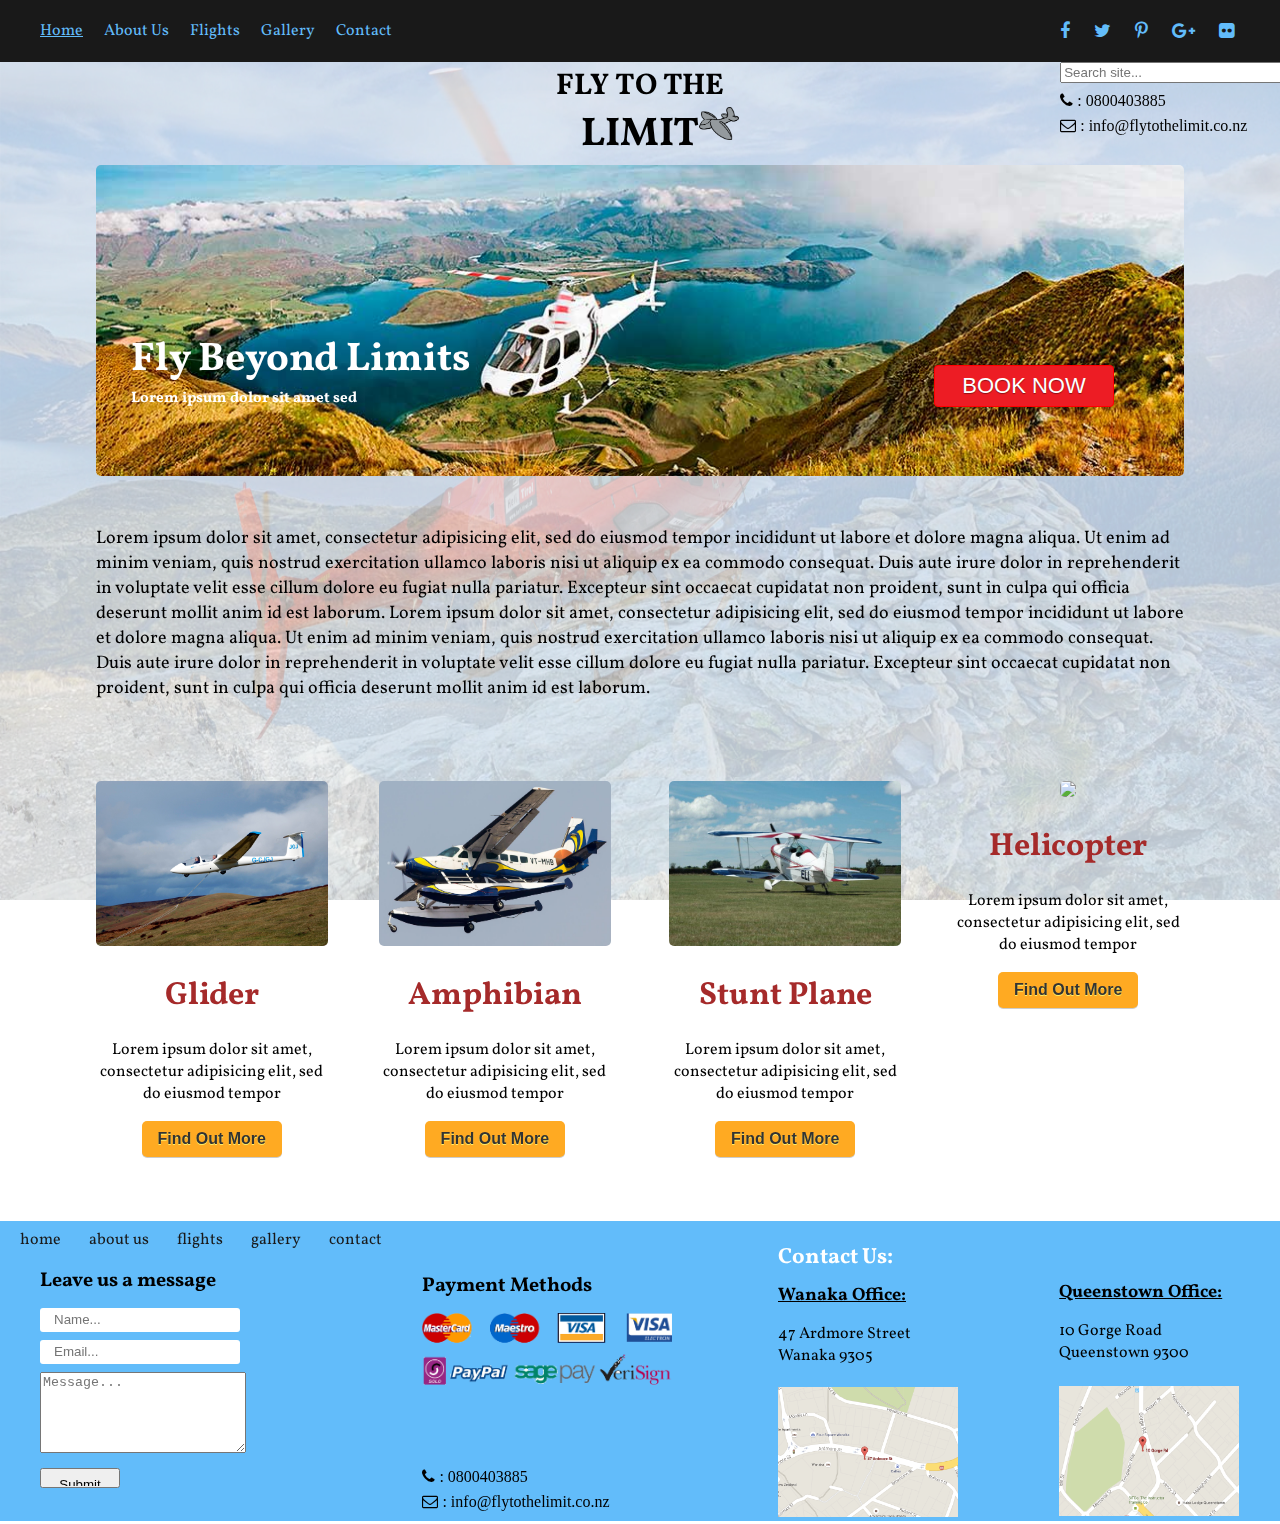
==== index.html @ a2a32951 "final website" ====
<!doctype html>
<html lang="en">

	<head>
		<meta charset="utf-8">
		<title>Home</title>
		<meta name="description" content="Between 150 and 160 characters">
		<link rel="stylesheet" href="css/styles.css">
		<link href='https://fonts.googleapis.com/css?family=Vollkorn' rel='stylesheet' type='text/css'>
		<link rel="stylesheet" href="https://maxcdn.bootstrapcdn.com/font-awesome/4.5.0/css/font-awesome.min.css">
		</head>

	<body>
		<div id="bg-image">
			<img src="images/bg.jpg">
			<img src="images/3.jpg">
		</div>

		<nav>
				<ul>
					<li><a href="index.html" id="active-site">Home</a></li>
					<li><a href="aboutUs.html">About Us</a></li>
					<li><a href="flights.html">Flights</a></li>
					<li><a href="gallery.html">Gallery</a></li>
					<li><a href="contact.html">Contact</a></li>
				</ul>

				<ul id="social">
					<li><a href="#"><i class="fa fa-facebook"></i></a></li>
					<li><a href="#"><i class="fa fa-twitter"></i></a></li>
					<li><a href="#"><i class="fa fa-pinterest-p"></i></a></li>
					<li><a href="#"><i class="fa fa-google-plus"></i></a></li>
					<li><a href="#"><i class="fa fa-flickr"></i></a></li>
				</ul>
		</nav>

		<div id="logo-box">
			<div id="logo">
				<h1>fly to the <span>limit<img src="images/logo.png" id="logo-img"></span></h1>
			</div>
			<div id="contact-mail">
				<input type="search" name="search" placeholder="Search site..." size="25" results='3'></input>
				<i class="fa fa-phone" aria-hidden="true">
					<span class="footer-span">  :  0800403885</span>
				</i><br>
				
				<i class="fa fa-envelope-o" aria-hidden="true">
					<span class="footer-span">  :  info@flytothelimit.co.nz</span>
				</i>

				
			</div>
		</div>

		<div id="image-box">
			<div id="main-image">
				<img src="images/home-image1.jpg">
				<a href="book-now.html"><button id="book-now">Book Now</button></a>
				<h1>Fly Beyond Limits <span>Lorem ipsum dolor sit amet sed</span> </h1>

				<p>Lorem ipsum dolor sit amet, consectetur adipisicing elit, sed do eiusmod
				tempor incididunt ut labore et dolore magna aliqua. Ut enim ad minim veniam,
				quis nostrud exercitation ullamco laboris nisi ut aliquip ex ea commodo
				consequat. Duis aute irure dolor in reprehenderit in voluptate velit esse
				cillum dolore eu fugiat nulla pariatur. Excepteur sint occaecat cupidatat non
				proident, sunt in culpa qui officia deserunt mollit anim id est laborum.
				Lorem ipsum dolor sit amet, consectetur adipisicing elit, sed do eiusmod
				tempor incididunt ut labore et dolore magna aliqua. Ut enim ad minim veniam,
				quis nostrud exercitation ullamco laboris nisi ut aliquip ex ea commodo
				consequat. Duis aute irure dolor in reprehenderit in voluptate velit esse
				cillum dolore eu fugiat nulla pariatur. Excepteur sint occaecat cupidatat non
				proident, sunt in culpa qui officia deserunt mollit anim id est laborum.
				</p>
			</div>
			
		</div>

		<section>

			<div id="main-box">
				<div id="left-box">

					<div id="left-1">
						<img src="images/5.jpg" class="images">
						<h1><a href="#" class="images-heading">Glider</a></h1>
						<p>Lorem ipsum dolor sit amet, consectetur adipisicing elit, sed do eiusmod
						tempor
						</p>
						<a href="flights.html"><button class="find-out">Find Out More</button></a>
					</div>
				
					<div id="left-2">
						<img src="images/amphibian.jpg"class="images">
						<h1><a href="flights.html" class="images-heading">Amphibian</a></h1>
						<p>Lorem ipsum dolor sit amet, consectetur adipisicing elit, sed do eiusmod
						tempor
						</p>
						<a href="flights.html"><button class="find-out">Find Out More</button></a>	
					</div>

				</div>

				<div id="right-box">

					<div id="right-1">
						<img src="images/stunt-plane.jpg"class="images">
						<h1><a href="#" class="images-heading">Stunt Plane</a></h1>
						<p>Lorem ipsum dolor sit amet, consectetur adipisicing elit, sed do eiusmod
						tempor
						</p>
						<a href="flights.html"><button class="find-out">Find Out More</button></a>
					</div>

					<div id="right-2">
						<img src="images/helicopter.jpg"class="images">
						<h1><a href="#" class="images-heading">Helicopter</a></h1>
						<p>Lorem ipsum dolor sit amet, consectetur adipisicing elit, sed do eiusmod
						tempor</p>
						<a href="flights.html"><button class="find-out">Find Out More</button></a>
					</div>

				</div>

			</div>		
		</section>

		<!-- <div id="video-box">
			<div id="video">
				<video width="900"  controls>
					<source src="videos/fttl.mp4" type="video/mp4">
				</video>
			</div>
		</div>
		 -->

		<footer>
			<div id="footer-nav">
				<ul>
					<li><a href="index.html">home</a></li>
					<li><a href="aboutUs.html">about us</a></li>
					<li><a href="flights.html">flights</a></li>
					<li><a href="gallery.html">gallery</a></li>
					<li><a href="contact.html">contact</a></li>
				</ul>	
			</div>


			<div id="bottom-left">
				
				<div id="search-box">
					<form>
						<div>
							<h1>Leave us a message</h1>
							<input type="text" id="name" placeholder="Name..."></input>
						</div>
						<div>
							<input type="email" id="email" placeholder="Email..."></input>
						</div>
						<div>
							<textarea name="message" cols="20" rows="5" placeholder="Message..."></textarea>
						</div>
						<input id="footer-submit" type="submit" value="Submit">
					</form>
				</div>

				<div id="left-address">

					<h1>Payment Methods</h1>
					<img src="images/payment.png">
					
					<i class="fa fa-phone" aria-hidden="true">
					<span class="footer-span">  :  0800403885</span>
					</i><br>
					<i class="fa fa-envelope-o" aria-hidden="true">
					<span class="footer-span">  :  info@flytothelimit.co.nz</span>
					</i>

				</div>

			</div>

			<div id="bottom-right">

				<div id="contact">
					<h1>Contact Us:</h1>

						<h2>Wanaka Office:</h2>
						<span>
						47 Ardmore Street
						<br>
						Wanaka 9305	
						</span>
						<img src="images/google-map1.png" width="180" height="130">		
				</div>

				<div id="map">
				<address>
						<span><br>
						<h2>Queenstown Office:</h2>
						10 Gorge Road<br>
						Queenstown 9300	
						</span><br><br>
					</address>
					<img src="images/google-map2.png" width="180" height="130">
					
				</div>

			</div>
		</footer>
	
	<script type="text/javascript" src="js/validation.js"></script>
	</body>
</html>
---- css/styles.css ----
/*html{
	height: 100%;
	background: url(../images/bg.jpg)no-repeat center center;
	background-size: cover;
} */
body{
	margin:0; 
	font-family: 'Vollkorn', serif;
/*	height: 2000px;*/
}

#bg-image img{
	width: 100%;
	opacity: 0.2;
	position: fixed;
	z-index: -1;
	/*bottom: 0;
	top: 0;*/
	height: 100%;
}

nav ul{
	margin-top: 0;
	background-color:#333;
	margin-bottom:0;
}

nav li{
	display: inline-block;
	padding: 20px 0;
	margin-right: 18px;
}

nav li a{
	text-decoration: none;
	color: #62bcfa;
}

nav li a:hover{
	color:#ED1C24;
}
#active-site{
	text-decoration: underline;
}
nav{
	position:fixed;
	width: 100%;
	z-index:5;
}
nav ul:hover{
	background-color:#191919;
}

#social{
	width: 17%;
	background-color:transparent;
	font-size: 18px;
	color:#62bcfa;
	position: absolute;
	right:2px;
	top:0px;	
}
#social li {
	margin-right: 20px;
}
#social li a:hover{
	color: #ED1C24;
}

#logo-img{
	width: 40px;
	position: absolute;
}
#logo h1{
	/*padding-top: 65px;*/
	margin-top: 0;
	margin-bottom: 0;
	font-size: 30px;
	text-transform: uppercase;
}
#logo {
	text-align: center;
	margin:0 auto;
	width: 200px;
	height: 100px;
	/*border:3px solid #333;
	background:red;*/
	-moz-border-radius: 100px / 50px;
	-webkit-border-radius: 100px / 50px;
	border-radius: 100px / 50px;
	box-sizing: border-box;
	/*padding-top: 15px;*/
	/*background-color: yellow;
*/}
#contact-mail{
	/*background-color: green;*/
	width:16%;
	float: right;
	position: absolute;
	top:62px;
	right:15px;
}
#contact-mail input,i{
	margin-bottom:8px;
}
#logo-box{
	padding-top: 65px;
	/*background-color: red;*/
	position: relative;
}
#logo span{
	display: block;
	font-size: 40px;
}

#main-image img{
	display: block;
	max-width: 100%;
	border-radius: 5px;
	
}
#main-image{
	width:85%;
	/*height:600px;*/
	/*background-color: blue;*/
	margin-top:18px;
	margin: 0 auto;
	position: relative;
}
#main-image h1{
	/*text-transform: uppercase;*/
	font-size:40px;
	color:#fff;
	position: absolute;
	left:35px;
	top:140px;
	/*padding:28px 12px;
	background-color:#333;
	opacity: 0.4;*/
}
#main-image span{
	font-size: 15px;
	display: block;
}
#image-box{
	position: relative;

}
#main-image p{
	/*font-weight:bold;*/
	font-size: 18px;
	margin-top: 50px;

	}

#book-now{
	width: 180px;
	font-size: 22px;
	text-shadow: 0 1px 1px rgba(0, 0, 0, 0.4);
	text-transform: uppercase;
	border-radius: 4px;
	/*font-weight: bold;*/
	padding:7px 12px;
	background-color:#ED1C24;
	position: absolute;
	right: 70px;
	top: 200px;
	color: white;
	border:1px solid red;
}
#left-arrow{
	width: 50px;
	position: absolute;
	left:18px;
	top: 25%;
}
#right-arrow{
	width: 50px;
	position: absolute;
	right: 18px;
	top: 25%;
}

#main-box{
	/*background-color: pink;*/
	width: 85%;
	margin:80px auto 40px auto;
	height: 400px;

}
#left-1{
	float: left;
	/*background-color: yellow;*/
	width:45%;
}
#left-2{
	float: right;
	/*background-color: brown;*/
	width: 45%;
}
#right-1{
	/*background-color: orange;*/
	width: 45%;
	float: left;
}
#right-2{
	/*background-color: purple;*/
	width: 45%;
	float: right;
}

#left-box img{
	max-width:100%; 
}
#right-box img{
	max-width: 100%;
}
#left-box{
	width:47.3%;
	/*background-color: red;*/
	float: left;
	text-align: center;
}
#right-box{
	width:47.3%;
	/*background-color: green;*/
	float: right;
	text-align: center;

}
/*section>div{
	width: 85%;
	height: 600px;
	background-color: blue;
	margin:0 auto;
}*/
.images{
	border-radius: 5px;
	height: 165px;
}
.images-heading{
	text-decoration: none;
	color:brown;
}
.find-out{
	-webkit-box-shadow:rgba(0,0,0,0.2) 0 1px 0 0;
	-moz-box-shadow:rgba(0,0,0,0.2) 0 1px 0 0;
	box-shadow:rgba(0,0,0,0.2) 0 1px 0 0;
	color:#333;
	background-color:#FA2;
	border-radius:5px;
	-moz-border-radius:5px;
	-webkit-border-radius:5px;
	border:none;
	font-family:'Helvetica Neue',Arial,sans-serif;
	font-size:16px;
	font-weight:700;
	height:36px;
	padding:4px 16px;
	text-shadow:#FE6 0 1px 0
}


#video video{
	display: block;
	max-width: 100%;
	margin: 0 auto;
}
#video-box{
	/*margin-top: 40px;*/
	/*background-color: red;*/
}
#video{
	width: 85%;
	/*background-color: green;*/
	margin:0 auto;
}






/* Footer style starts here ............................................................*/

footer{
	height: 300px;
	background-color: #62bcfa;
}
#footer-nav{
	/*background-color:orange;*/
	width:32%;
}
#footer-nav a{
	text-decoration: none;
	color:#191919;
}
#footer-nav a:hover{
	color: #ED1C24;
}
#footer-nav ul {
	padding-left: 20px;
}
#footer-nav li{
	display: inline-block;
	margin-right: 25px;
	padding-top: 8px;
}
#search-box{
	margin-top:0px;
	margin-left:40px;
	/*background-color: yellow;*/
	width:40%;
	float: left;

}
#search-box div{
	margin-bottom:8px;
}
#search-box div input,textarea{
	width:200px;
}
#footer-submit{
	/*background-color: red;*/
	width: 80px;
	padding-top: 7px;
	padding-bottom:7px;
}
#search-box input{
	height:20px;

}
#search{
	width:200px;
}
#search-box div h1{
	font-size:20px;
	margin-top: 0;
}
#left-address {
	width:40%;
	/*background-color: pink;*/
	float: right;
	text-align: left;
}
#left-address h1{
	font-size: 20px;
	margin-top: 5px;
}
#left-address img{
	width:250px;
	margin-bottom:70px;
}
#left-address span{
	/*display: block;*/
	margin-bottom: 20px;
}
#contact h1{
	margin-top: 0;
	font-size: 22px;
	color: white;
	margin-bottom: 10px;
}
#contact h2{
	font-size: 18px;
	text-decoration: underline;
	margin-top:5px;
}
#bottom-left{
	height: 250px;
	/*background-color: red;*/
	width:55%;
	float: left;
	/*background-color: red;*/
}
#bottom-right{
	height: 280px;
	/*background-color: yellow;*/
	width:40%;
	float: right;
	margin-top: -25px;
/*	background-color: green;*/
	padding-left:10px;
	box-sizing: border-box;
}
#contact{
	width: 50%;
	float: left;

}
#contact a{
	display: inline-block;
	/*text-decoration: none;*/
	color: white;
	font-size: 18px;
}
#map h2{
	text-decoration: underline;
	font-size: 18px;
	margin-top: 6px;
}
#contact i{
	margin-bottom:10px;
	/*margin-left: 10px;*/
}
#contact span{
	display: block;
	margin-bottom: 20px;
}

#map{
	float: right;
	margin-right:20px;
	margin-top: 10px;
	/*background-color: grey;*/
	width:40%;
}
address{
	font-size:16px;
	font-style: normal;
}

}
.footerspan{
	font-size:10px;
	background-color: red;
	color: blue;

}


/*Footer Stylesheet ends here ................................................................................................*/


/* About us Stylesheet Starts from here ........................................................................................*/
.main-box{
	width: 85%;
	/*background-color: red;*/
	/*height: 1200px;*/
	margin: 0 auto;
	margin-top: 50px;
}
.main-box:after{
	content: '';
	display: block;
	clear: both;
}

#first-box,#second-box{
	width: 50%;
	/*background-color:grey;*/
	text-align: center;
	margin-top: 50px;
}


#first-box a ,#second-box a{
	text-decoration: none;
	z-index: +10;
	color: #000;
}
#first-box img, #second-box img{
	max-width: 100%;
	width: 400px;
	 
}

#first-box{
	float: left;
}
#second-box{
	float: right;
}

#owners{
	/*background-color: red;*/
	box-sizing: border-box;
}
#owners h1{
	margin-bottom: 40px;
}
#owners p{
	width: 550px;
}
#owners:after{
	content: '';
	display: block;
	clear: both;
}
#owners img{
	max-width: 100%;
	width: 450px;
	float: right;
}
#main-box p:{
	padding:10px;
}

/*About Us stylesheet Ends here..................................................................................................*/


/*Flights css style sheet starts from here ......................................................................................*/

#flights-main-box{
	width: 85%;
	/*background-color: red;*/
	/*height: 400px;*/
	margin:0 auto;
	margin-bottom: 10px;
	box-sizing: border-box;
	padding: 5px 20px;
}
#flights-image:after{
	content:'';
	display: block;
	clear: both;
}

#flights-image img{
	float: left;
	margin-right:20px;
	width: 300px;
}
.arrows{
	width:40px;
}
#flights-image{
	/*background-color: green;*/
}
#icon-box{
	width:85%;
	/*background-color: yellow;*/
	height: 120px;
	margin: 0 auto;	
}
#icon-box span{
	display: block;
	margin-left:45%;
}
#icon-box span h2{
	margin-top: 0;
}
#icon-images{ 
	/*background-color: pink;*/
	margin-left:40%;
	width: 400px;
}

#leftArrow{
	margin-right:40%;
}

#flights-right-box{
	height:200px;
	/*background-color: red;*/
}

#flights-right-box1{
	/*background-color: green;*/
	height:170px;
	width: 35%;
	float: left;
	box-sizing: border-box;
}

#flights-right-box1 p{
	margin-top:0;
	text-align: center;
}

#flights-right-box2{
	/*background-color: pink;*/
	height:180px;
	width: 30%;
	float: right;
	margin-left:20px;
}
#flights-right-box2 h2{
	margin-top: 0;
	margin-bottom: 0;
}
#flights-right-box2 p{
	margin-top:5px;
}
#flights-right-box2 ul{
	padding-left:14px;
}
.aircraft-main-box{
	/*height: 700px;*/
	background-color:blue;

}
.aircraft-box{
	width: 85%;
	/*height: 500px;*/
	/*background-color: green;*/
	margin:0 auto;
	box-sizing: border-box;
	margin-bottom:60px;
}

.aircraft-box p{
	padding-left: 20px;
	margin-bottom:60px;
}

.aircraft-box img{
	width: 280px;
	float: left;
	margin-right: 40px;
	border-radius:5px;
}
.aircraft-box:after{
	content: '';
	display: block;
	clear: both;
}
.aircraft-para{
	/*padding-right: 20px;*/
}
#helicopter-box{
	position: relative;
}
#stuntPlane-box img{
	float: right;
	width: 280px;
	margin-right:0px; 
}
#stunt-plane-para{
	padding-left: 0;
}
.pure-button{
            
    color: white;
    border-radius: 4px;
    text-shadow: 0 1px 1px rgb(202, 60, 60);
   	background: rgb(202, 60, 60);
    position: relative;
    border:none;
	top: 5px;
	font-size: 18px;
	border-bottom: 5px solid  #9a3834;
	padding: 8px 10px;
	
}
#helicopter-button{
	position: absolute;
	right:10px;
	top: 220px;
}
#glider-box{
	position: relative;
}
#glider-button{
	position: absolute;
	right:10px;
	top: 150px;
}

.aircraft-line{
    border: 0;
    height: 1px;
    background-image: linear-gradient(to right, rgba(0, 0, 0, 0), rgba(0, 0, 0, 0.75), rgba(0, 0, 0, 0));
}

/*Flight style sheet Ends here..................................................................................................*/


/*Contact StyleSheet Starts here ...............................................................................................*/

#bg-box{
	margin-top: 50px;
	background:rgba(21,21,21,0.3);
	height: 700px;
	box-sizing: border-box;
	padding:10px;
}

#contact-box{
	width: 85%;
	/*background-color: green;*/
	height: 700px;
	margin:30px auto;

}

#contact-left{
	width: 75%;
	height: 700px;
	/*background-color: yellow;*/
	float: left;
}
#contact-left h1{
	margin-top:0;
}
#contact-left form span{
	display: block;
}
#contact-right{
	width: 20%;
	height:680px;
	background-image: url(../images/contact-bg.png);
	/*background-color: pink;*/
	float: right;
}

#contact-right li{
	list-style: none;
	margin-bottom:50px;
	color: #e8554e;
}
#contact-right span{
	display: block;
	color: black;
}

#contact-left form>ul>li{
	display: inline-block;
}
#name{
	width: 260px;
	height:35px;
	/*background-color: #e1e1db;*/
	border:0;
	padding: 12px 14px;
	box-sizing: border-box;
	border-radius: 3px;
	margin-right: 50px;
}
#email{
	width: 260px;
	height:35px;
	/*background-color: #e1e1db;*/
	border:0;
	padding: 12px 14px;
	box-sizing: border-box;
	border-radius: 3px;
}
#message-box{
	margin-left: 40px;
	margin-bottom: 20px;

}
#post{
	border:0;
	padding: 12px 14px;
	box-sizing: border-box;
	border-radius: 3px;
}
#phone-box{
	margin-left: 40px;
	margin-bottom: 20px;
}
#phone{
	width: 260px;
	height:35px;
	/*background-color: #e1e1db;*/
	border:0;
	padding: 12px 14px;
	box-sizing: border-box;
	border-radius: 3px;
}

#send{
	background-color:#e8554e;
	width:150px;
	font-size: 18px;
	padding: 8px 10px;
	border:none;
	margin-left: 465px;
	text-transform: uppercase;
	color: white;
	border-bottom: 5px solid #9a3834;
	letter-spacing: 3px;
	border-radius: 3px;
}

#queenstown-map{
	/*width: 30%;*/
	text-align:center;
	float: left;
	max-width: 100%;

}

#wanaka-map{
	float: right;
	/*width:30%;*/
	text-align:center;
	max-width: 100%;

}
#map-main-box{
	height: 450px;
/*	background-color: red;*/

}
#map-box{
	height: 450px;
	/*background-color: green*/
	width: 85%;
	margin: 0 auto;
}

/*Contact stylesheet ends here ...................................................................................*/


/* Gallery page style sheet starts here...........................................................................*/

#gallery-main-box{
	height: 1700px;
	/*background-color: red;*/
}
#gallery-box{
	width:70%;
	height: 900px;
	/*background-color: green;*/
	margin:50px auto;
	text-align: center;
	/*background:rgba(21,21,21,0.4);*/

}
#gallery-box ul li{
	list-style: none;
	display: inline-block;
}

/*Gallery stylesheet ends here ................................................................................................*/



/* Booking-Form Style begins here..............................................................................................*/

#form-main-box{
	height:1300px;
	margin-top: 50px;
	/*background-color: red;*/
}
#form-box{
	height: 1250px;
	margin-top: 30px;
	/*background-color: green;*/
	margin:0 auto;
	width: 70%;
	text-align: center;
	background:rgba(21,21,21,0.2);
	padding-top: 20px;
}
#form-box form{
	text-align: right;
}
#form-box form fieldset legend{
	font-size: 22px;
	text-align:center;
}
#form-box div{
	margin-bottom:20px;
}
#form-box div label{
	margin-right: 10px;
	font-size: 20px;
}
#form-box input,#booking{
	width: 300px;
	height:40px;
	border-radius:4px;
	border:none;
	line-height: 1;
	font-size: 14px;
}
#form{
	width:60%;
	margin:0 auto;
}
#flights,#planes,#origin,#destination,#flights-length,#post{
	background: white;
   width: 300px;
   padding: 5px;
   font-size: 16px;
   line-height: 1;
   border: 0;
   border-radius: 0;
   height:40px;
  /* -webkit-appearance: none;*/
}
#post{
	width: 450px;
	height:100px;
	border-radius: 4px;
}

#no-passenger{
	font-size: 10px;
	padding-left: 10px;
	box-sizing: border-box;
}
#booking{
	letter-spacing:1px;
	color: white;
	font-size: 20px;
	padding-top: 10px;
    border-radius: 4px;
    text-shadow: 0 1px 1px rgba(0, 0, 0, 0.2);
    background: rgb(202, 60, 60);
    box-sizing: border-box;
    text-transform: uppercase;
}
#booking span{
	margin-right: 15px;
}

.error-space,#flights-message,#planes-message,#origin-message,#destination-message{
	display:inline-block;
	margin-left:0;
	padding-top: 5px;
	width:60%;
	text-align:left;
	font-weight: bolder;
	color:#000000;
}
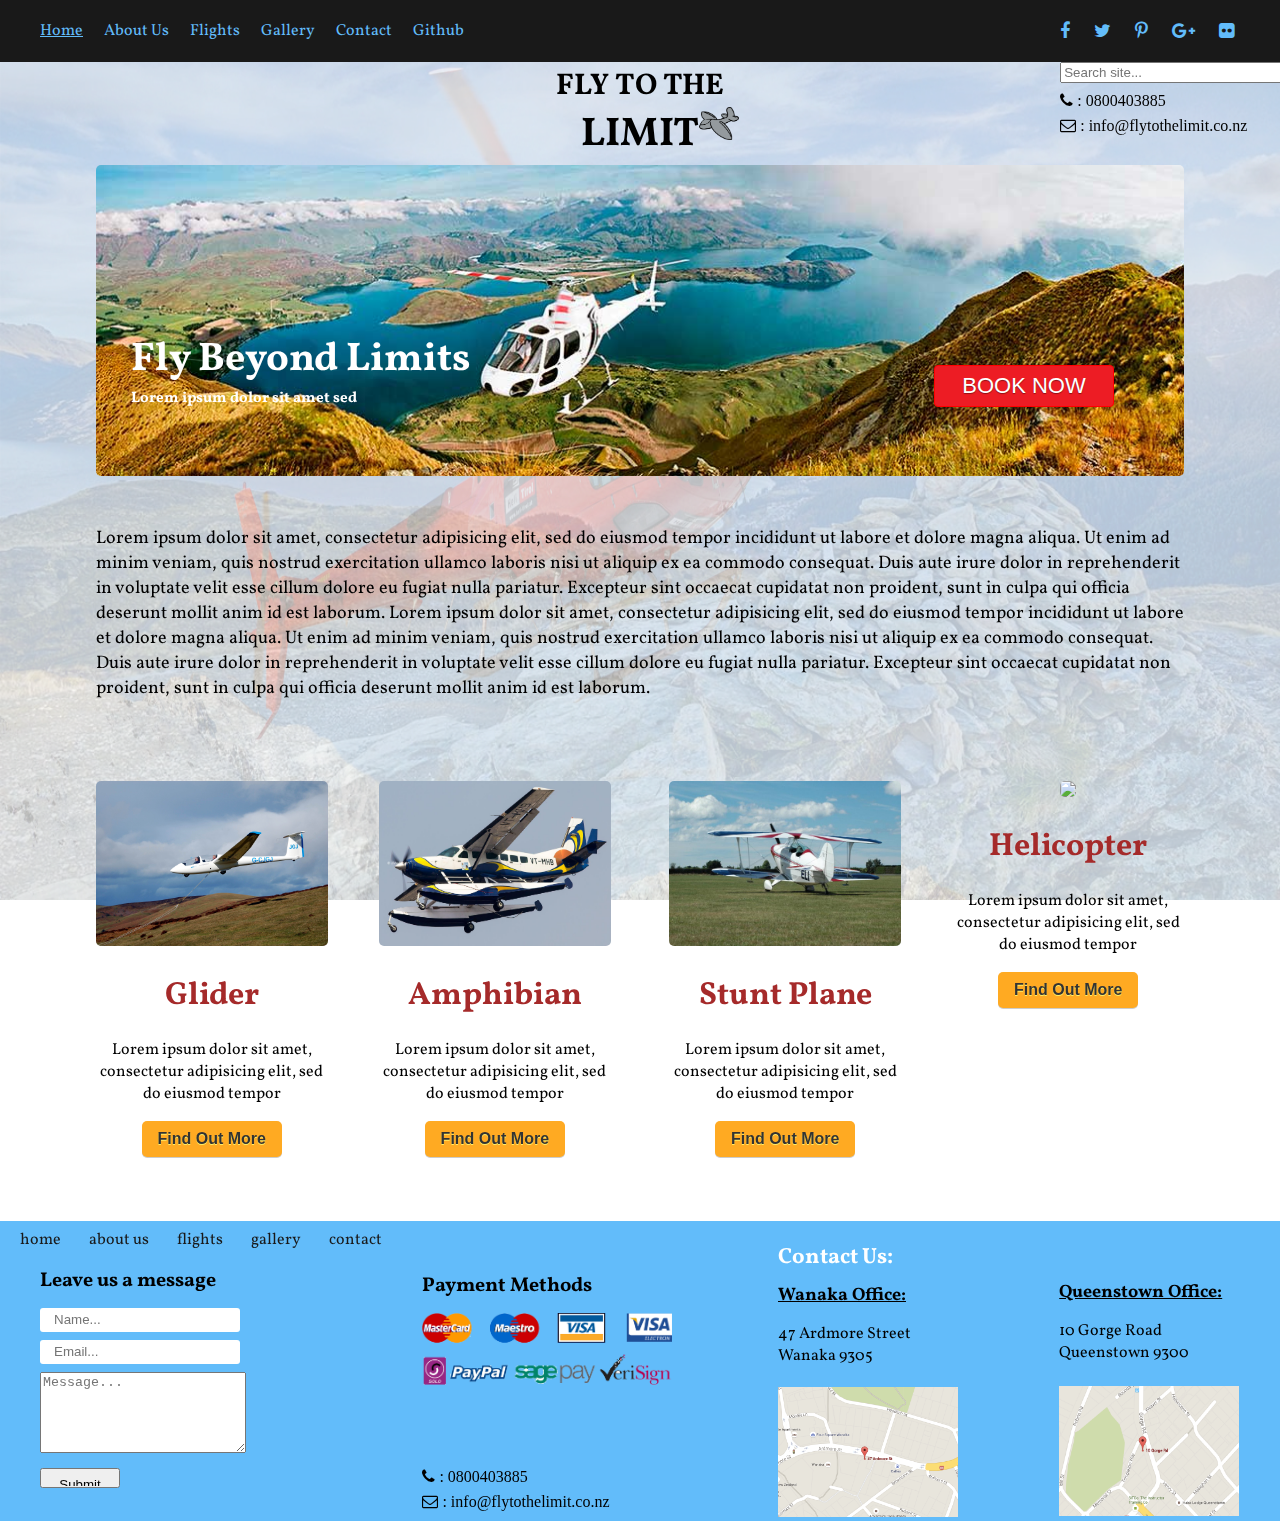
==== commit 47a92e65: "Added github menu to all the pages" ====
--- a/index.html
+++ b/index.html
@@ -23,6 +23,7 @@
 					<li><a href="flights.html">Flights</a></li>
 					<li><a href="gallery.html">Gallery</a></li>
 					<li><a href="contact.html">Contact</a></li>
+					<li><a href="github.html">Github</a></li>
 				</ul>
 
 				<ul id="social">
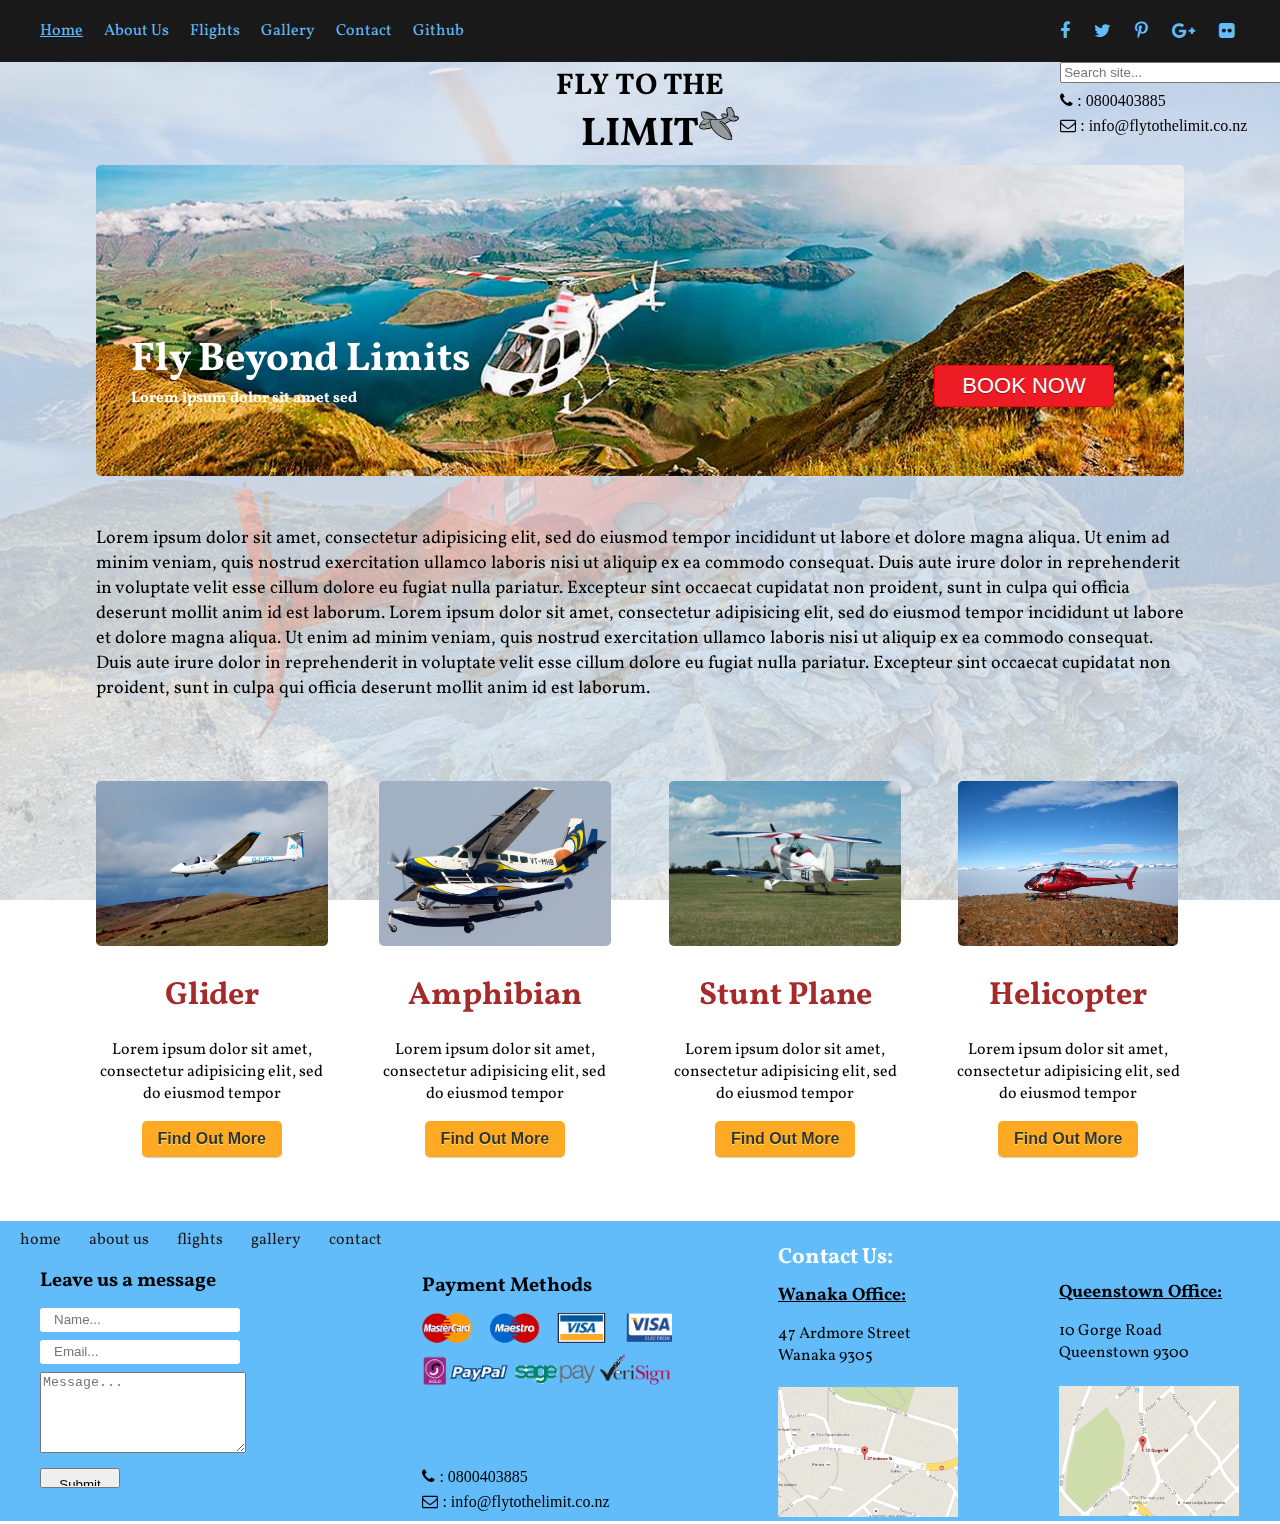
==== commit bacdfe39: "changed one image name" ====
--- a/index.html
+++ b/index.html
@@ -113,7 +113,7 @@
 					</div>
 
 					<div id="right-2">
-						<img src="images/helicopter.jpg"class="images">
+						<img src="images/helicopter.JPG"class="images">
 						<h1><a href="#" class="images-heading">Helicopter</a></h1>
 						<p>Lorem ipsum dolor sit amet, consectetur adipisicing elit, sed do eiusmod
 						tempor</p>
--- a/css/styles.css
+++ b/css/styles.css
@@ -115,7 +115,7 @@
 
 #main-image img{
 	display: block;
-	max-width: 100%;
+	width: 100%;
 	border-radius: 5px;
 	
 }
